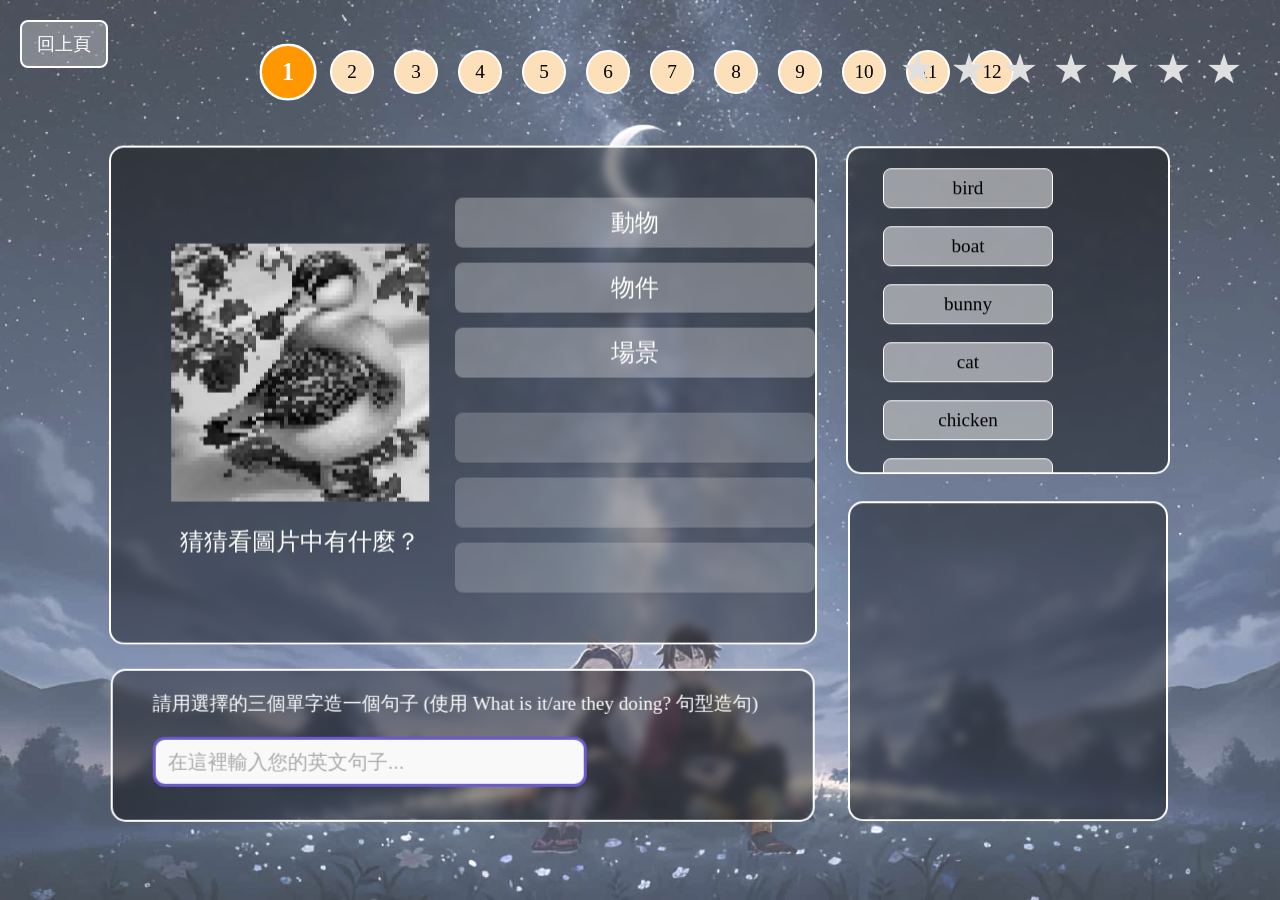
==== templates/easy_mode.html @ e544b6e7 "Add files via upload" ====
<!DOCTYPE html>
<html lang="zh-TW">
<head>
    <meta charset="UTF-8">
    <meta name="viewport" content="width=device-width, initial-scale=1.0">
    <title>簡單模式：單字解謎</title>
    <link rel="stylesheet" href="/static/css/easy_mode.css">
</head>
<body>
    <audio id="easy-bgm" src="/static/audio/music_easy.mp3" loop autoplay></audio>

    <div class="bg-layer"></div>
    <a href="/" alt="go-back">
        <button id="back-btn" class="back-btn">回上頁</button>
    </a>

    <div id="level-indicator">
        <div class="level-circle active">1</div>
        <div class="level-circle">2</div>
        <div class="level-circle">3</div>
        <div class="level-circle">4</div>
        <div class="level-circle">5</div>
        <div class="level-circle">6</div>
        <div class="level-circle">7</div>
        <div class="level-circle">8</div>
        <div class="level-circle">9</div>
        <div class="level-circle">10</div>
        <div class="level-circle">11</div>
        <div class="level-circle">12</div>
    </div>

    <div id="stars-container">
        <span class="star word-star">★</span>
        <span class="star word-star">★</span>
        <span class="star word-star">★</span>
        <span class="star sentence-star">★</span>
        <span class="star sentence-star">★</span>
        <span class="star sentence-star">★</span>
        <span class="star sentence-star">★</span>

        <div id="scoring-standards" class="scoring-standards">
            <h4>如何獲得更多星星?</h4>
            <ul>
                <li>⭐ 句子符合題目文法提示要求</li>
                <li>⭐ 句子使用了正確單字</li>
                <li>⭐ 沒有基本文法、拼寫問題且空格使用正確</li>
                <li>⭐ 句子表達流暢，達一定複雜度</li>  
            </ul>
        </div>
    </div>

    <div id="game-box" class="game-box">
        <div id="left-side">
            <img id="vague-image" src="" alt="vague-image">
            <p>猜猜看圖片中有什麼？</p>
        </div>
        <div id="right-side">
            <div id="tip-boxes">
                <div class="tip-box" id="tip1"></div>
                <div class="tip-box" id="tip2"></div>
                <div class="tip-box" id="tip3"></div>
            </div>
            <div id="answer-boxes">
                <div class="answer-box" id="answer1"></div>
                <div class="answer-box" id="answer2"></div>
                <div class="answer-box" id="answer3"></div>
            </div>
        </div>
    </div>

    <div class="sentence" id="sentence">
        <p>請用選擇的三個單字造一個句子</p>
        <input type="text" id="sentence-input" placeholder="在這裡輸入您的英文句子..." class="sentence-input">
        <button class="confirm-btn hidden">確認</button>
    </div>

    <div id="answer-area" class="answer-area">
        <div class="word-card">
            <div class="cards"></div>
            <button class="submit-btn hidden">檢查答案</button>
        </div> 
        <div class="feed-back">
            <div id="feedback-container"></div>
        </div> 
    </div>

    <div id="image-modal" class="modal-backdrop">
        <div class="modal-content">
            <div id="modal-summary-stars" class="modal-summary-stars">
                <span class="m-star">★</span>
                <span class="m-star">★</span>
                <span class="m-star">★</span>
                <span class="m-star">★</span>
                <span class="m-star">★</span>
                <span class="m-star">★</span>
                <span class="m-star">★</span>
            </div>
            <div class="modal-body">
                <div class="modal-body-flex">
                    <div class="image-column">
                        <h3>關卡原始圖片：</h3>
                        <img id="generated-image" src="" alt="Original Image">
                    </div>
                    <div class="image-column">
                        <h3>您用句子生成的圖片如下：</h3>
                        <div id="ai-loading-placeholder">圖片生成中...</div>
                        <img id="ai-generated-image" src="" alt="AI Generated Image" class="hidden">
                    </div>
                </div>
            </div>
            <div class="modal-footer">
                <button id="next-level-btn">下一關</button>
            </div>
        </div>
    </div>

    <script src="/static/script/easy_mode.js"></script>
</body>
</html>
---- static/css/easy_mode.css ----
body, html {
    margin: 0;
    padding: 0;
    height: 100%;
    overflow: hidden;
    font-family: "Noto Sans TC", "sans-serif"; 
    color: white;
    text-align: center;
    align-items: center;
    box-sizing: border-box;
}
.bg-layer {
    position: fixed;
    top: 0;
    left: 0;
    width: 100%;
    height: 100%;
    background-image: url('/static/image/background_easy.jpg');
    background-size: cover;
    background-position: center;
    background-repeat: no-repeat;
    opacity: 0.75; /* ✅ 只讓背景變透明 */
    z-index: -1; /* ✅ 在所有前景元素之下 */
}

#back-btn {
    position: fixed;
    top: 20px;
    left: 20px;
    padding: 10px 15px;
    background: rgba(255, 255, 255, 0.3);
    border: 2px solid white;
    border-radius: 8px;
    color: white;
    font-size: 1.1em;
    cursor: pointer;
    transition: background 0.3s ease;
}
#back-btn:hover {
    background: rgba(255, 255, 255, 0.5);
}

.game-box {
    position: absolute;
    top: 50%;
    left: 50%;
    width: 55%;
    height: 55%;
    transform: translate(-75%, -61%);
    background: rgba(0, 0, 0, 0.4);
    border: 2px solid white;
    border-radius: 15px;
    backdrop-filter: blur(5px);
    display: flex;
    justify-content: center;
    align-items: center;
}
.sentence {
    box-sizing: border-box;
    position: absolute;
    top: 50%;
    left: 40%;
    width: 55%;
    height: 17%;
    background: rgba(0, 0, 0, 0.4);
    border: 2px solid white;
    border-radius: 15px;
    backdrop-filter: blur(5px);
    transform: translate(-57%, 143%);
    text-align: left;
    font-size: 1.2em;
    padding: 0 40px;
}
.sentence p {
    margin: 20px 0;
}
/* 針對造句區域的樣式調整 */
.sentence-input {
    width: 70%; /* 依照使用者要求設定寬度 */
    height: 50px; /* 固定高度，使其看起來像長方形 */
    padding: 0 12px; /* 左右內邊距，上下由 height 決定 */
    line-height: 48px; /* 確保文字垂直居中 */
    box-sizing: border-box; /* 確保 padding/border 不增加總尺寸 */
    border: 3px solid #6A5ACD; /* 紫羅蘭色邊框 */
    border-radius: 12px;
    font-size: 20px;
    box-shadow: 0 4px 6px rgba(0, 0, 0, 0.1);
    font-family: 'Inter', Arial, sans-serif;
    transition: border-color 0.3s, box-shadow 0.3s;
    background-color: #f9f9f9;
    /* 關鍵：確保文字不會換行，且超出部分隱藏 */
    white-space: nowrap;
    overflow-x: auto; /* 允許橫向滾動查看超出內容 */
    overflow-y: hidden; /* 隱藏垂直滾動條 */
    margin-bottom: 50px;
}

.sentence-input::placeholder {
    color: #aaa;
}

.sentence-input:focus {
    outline: none;
    border-color: #483D8B; /* 深紫羅蘭色 */
    box-shadow: 0 0 10px rgba(72, 61, 139, 0.6);
}

.answer-area {
    position: absolute;
    top: 50%;
    left: 50%;
    width: 25%;
    height: 75%;
    transform: translate(65%, -45%);
    display: flex;
    justify-content: center;
    align-items: center;
    flex-direction: column;
    gap: 4%;
}
.word-card, .feed-back {
    width: 100%;
    height: 48%;
    background: rgba(0, 0, 0, 0.4); 
    border: 2px solid white;
    border-radius: 15px;
    backdrop-filter: blur(5px);
}
.word-card {
    display: flex;
    flex-direction: row;
    gap: 5%;
}
.cards{
    height: 100%;
    width: 75%;
    /* border: 3px solid black; */
    display: flex;
    flex-direction: column;
    gap: 10px;
    overflow-y: scroll;
}
.cards::-webkit-scrollbar {
    display: none;
}

.card {
    width: 70%;
    padding: 8px 0;
    margin: 4px auto;
    background: rgba(255, 255, 255, 0.5);
    border: 1px solid white;
    color: black;
    border-radius: 8px;
    text-align: center;
    font-size: 1.2em;
    cursor: pointer;
    transition: 0.2s;
}
.card:first-child {
    margin-top: 20px;
}
.card:last-child {
    margin-bottom: 20px;
}
.card:hover {
    background: rgba(255, 255, 255, 0.7);
}

.confirm {
    display: flex;
    height: 100%;
    width: 20%;
    /* border: 3px solid black; */
    align-items: flex-end;
    justify-content: left;
}

.feed-back {
    display: grid;
    box-sizing: border-box;
    padding: 20px 10px;
    text-align: center;
    justify-content: center;
    align-content: flex-start;
    font-size: 1em;
    overflow: hidden;
    overflow-y: auto;
}

.feed-back::-webkit-scrollbar {
    width: 0;
    height: 0;
}

#level-indicator {
    width: 100%;
    display: flex;
    justify-content: center;
    gap: 20px; /* 等距 */
    margin-top: 50px; /* 讓它在 game-box 上方 */
}

.level-circle {
    width: 40px;
    height: 40px;
    border-radius: 50%;
    background: rgb(252, 224, 186);
    color: black;
    border: 2px solid white;
    display: flex;
    justify-content: center;
    align-items: center;
    font-size: 1.2em;
    user-select: none; /* 禁止選取文字 */
    pointer-events: none; /* 禁止點擊 */
    transition: transform 0.3s ease, background 0.3s ease;
}
/* 當前關卡 */
.level-circle.active {
    transform: scale(1.4);
    background: rgb(255, 174, 45);
    color: black;
    font-weight: bold;
}
/* 星星 */
.star {
    font-size: 36px;
    color: #e0e0e0; /* 預設灰色 */
    transition: color 0.3s, transform 0.3s;
    display: inline-block;
}
.star.lit {
    color: #f1c40f; /* 亮黃色 */
    text-shadow: 0 0 10px rgba(241, 196, 15, 0.5);
    transform: scale(1.1);
}
#stars-container {
    display: flex;
    position: absolute;
    top: 5vh;
    right: 3vw;
    flex-direction: row;
    gap: 15px;
    cursor: help;
}
/* 資訊框的基本設定 */
.scoring-standards {
    display: none;        /* 預設隱藏 */
    position: absolute;
    top: 40px;            /* 出現在星星下方 */
    right: 0;             /* 靠右對齊 */
    width: 350px;
    background-color: rgba(0, 0, 0, 0.75); /* 半透明黑色背景 */
    color: white;
    padding: 15px;
    border-radius: 8px;
    box-shadow: 0 4px 15px rgba(0,0,0,0.3);
    z-index: 1000;        /* 確保在最上層 */
    text-align: left;
    pointer-events: none; /* 防止滑鼠滑入資訊框時造成閃爍 */
}

/* 核心邏輯：當滑鼠停留在容器上時，顯示資訊框 */
#stars-container:hover .scoring-standards {
    display: block;
}

/* 內部的文字樣式微調 */
.scoring-standards h4 {
    margin: 0 0 10px 0;
    color: #f1c40f;
    font-size: 1.1em;
}

.scoring-standards ul {
    margin: 0;
    padding-left: 0;
    list-style: none;
    font-size: 0.9em;
    line-height: 1.6;
}

/* 左側圖片區 */
#left-side {
    flex: 1;
    display: flex;
    justify-content: center; /* 水平置中 */
    align-items: center;     /* 垂直置中 */
    flex-direction: column;
    font-size: 1.5em;
    /* border: 2px solid black; */
    transform: translate(5%, 5%);
}
#left-side img {
    width: 75%;  /* 可自行調整 */
    height: auto;
    object-fit: cover;
}
/* 圖片淡出 */
#vague-image.fade-out {
    opacity: 0;
    transition: opacity 0.7s ease-in-out;
}

/* 圖片淡入 */
#vague-image.fade-in {
    opacity: 1;
    transition: opacity 0.7s ease-in-out;
}

/* 右側區域 */
#right-side {
    flex: 1;
    display: flex;
    flex-direction: column;
    justify-content: space-between; /* 上下分開 */
    align-items: center;            /* 水平置中 */
    padding: 20px 0;                /* 上下內距 */
    gap: 35px;
}

/* 上方提示框 */
#tip-boxes {
    display: flex;
    flex-direction: column;
    gap: 15px;
}
.tip-box {
    width: 360px;
    height: 50px;
    background: rgba(255, 255, 255, 0.3);
    border-radius: 8px;
    display: flex;
    justify-content: center;
    align-items: center;
    font-size: 1.5em;
}
/* 下方答案框 */
#answer-boxes {
    display: flex;
    flex-direction: column;
    gap: 15px;
}
/* 正確答案的綠色背景 */
.answer-box.correct, .answer-box.correct-locked {
    background-color: rgb(120, 255, 120); 
    color: black; /* 確保文字在淺綠背景上清晰 */
}

/* 錯誤答案的紅色背景 */
.answer-box.incorrect {
    background-color: rgb(255, 120, 120);
    color: black; /* 確保文字在淺紅背景上清晰 */
}

.answer-box {
    width: 360px;
    height: 50px;
    background: rgba(255, 255, 255, 0.2);
    border-radius: 8px;
    display: flex;
    justify-content: center;
    align-items: center;
    font-size: 1.5em;
}


 /* 移除 .ai-title 樣式 */
#feedback-container {
    min-height: 50px; /* 預留空間給打字內容，防止佈局跳動 */
    margin-bottom: 20px;
    white-space: pre-wrap; /* 保持文本中的換行符號 */
    font-size: 1.2rem;
    color: white;
}
/* 載入動畫點點 */
.loading-dot {
    animation: loading-pulse 1.5s infinite;
}
.modal-body-flex {
    display: flex;
    justify-content: center;
    align-items: flex-start;
    gap: 20px;
    margin-top: 15px;
}
.image-column {
    flex: 1;
    display: flex;
    flex-direction: column;
    align-items: center;
}
.image-column img {
    width: 100%;
    height: auto;
    max-height: 450px;
    object-fit: contain;
}
#ai-loading-placeholder {
    color: black;
    font-weight: bold; 
    margin-top: 20px;
}

/* Loading dots animation */
@keyframes blink {
    0% { opacity: 0.2; }
    20% { opacity: 1; }
    100% { opacity: 0.2; }
}

.loading-dot {
    font-weight: bold;
    animation: blink 1.4s infinite;
}
.loading-dot:nth-child(2) {
    animation-delay: 0.2s;
}
.loading-dot:nth-child(3) {
    animation-delay: 0.4s;
}

.confirm-btn {
    position: absolute;
    right: 20px;
    margin-bottom: 20px;
    padding: 8px 15px;
    border-radius: 8px;
    font-size: 1em;
    border: 2px solid white;
    background: rgb(252, 224, 186);
    transition: background 0.3s ease;
}
.submit-btn {
    position: absolute;
    right: 20px;
    bottom: 20px;
    padding: 8px 15px;
    border-radius: 8px;
    font-size: 1em;
    border: 2px solid white;
    background: rgb(252, 224, 186);
    transition: background 0.3s ease;
}
.confirm-btn:hover {
    background: rgb(255, 174, 45);
}
.submit-btn:hover {
    background: rgb(255, 174, 45);
}
/* 生成圖片按鈕樣式 */
#generate-image-btn {
    position: absolute;
    /* 讓按鈕位於輸入框右上方 (約與輸入框中央對齊) */
    bottom: 20px; 
    right: 120px;
    padding: 14px 18px;
    background-color: #3b5998; 
    color: white;
    border: none;
    border-radius: 5px;
    cursor: pointer;
    font-weight: bold;
    transition: background-color 0.2s;
    z-index: 10; 
}

#generate-image-btn:hover {
    background-color: #4c70ba;
}

@keyframes loading-pulse {
    0%, 100% { opacity: 1; }
    50% { opacity: 0.3; }
}


a {
    text-decoration: none; /*去掉文字底線*/
    color: inherit; /*保持文字原來顏色*/
}
.hidden {
    display: none !important;
    /* display: none ; */
}
/* ================= 模態視窗樣式 Start ================= */
.modal-backdrop {
    /* 蓋住整個畫面 */
    position: fixed;
    top: 0;
    left: 0;
    width: 100%;
    height: 100%;
    background-color: rgba(0, 0, 0, 0.7); /* 半透明黑色背景 */
    display: flex; /* 啟用 Flexbox 進行置中 */
    justify-content: center; /* 水平置中 */
    align-items: center; /* 垂直置中 */
    z-index: 1000; /* 確保在最上層 */
    visibility: hidden; /* 預設隱藏 */
    opacity: 0;
    transition: visibility 0s, opacity 0.3s ease;
}

.modal-backdrop.visible {
    visibility: visible;
    opacity: 1;
}

.modal-content {
    background-color: #fff;
    padding: 20px;
    border-radius: 15px;
    box-shadow: 0 4px 12px rgba(0, 0, 0, 0.2);
    /* 設置寬高並置中 */
    width: 70vw; /* 寬度 70% */
    height: 60vh; /* 高度 60% */
    max-width: 800px; /* 避免在超寬螢幕上過大 */
    max-height: 500px; /* 避免在超高螢幕上過高 */
    display: flex;
    flex-direction: column;
    justify-content: space-between; /* 讓內容與按鈕區分開 */
    align-items: center;
    text-align: center;
}

.modal-body {
    flex-grow: 1; /* 讓內容區佔據剩餘空間 */
    width: 100%;
    display: flex;
    flex-direction: column;
    justify-content: center;
    align-items: center;
    overflow: hidden; /* 確保內容不超出 */
}
        
.modal-body h3 {
    margin-bottom: 10px;
    color: #333;
}

.modal-body img {
    max-width: 90%;
    max-height: 80%; /* 留空間給標題 */
    border-radius: 8px;
    object-fit: contain; /* 確保圖片完整顯示 */
    border: 2px solid #ddd;
}

.modal-footer {
    width: 100%;
    padding-top: 15px;
    border-top: 1px solid #eee;
    display: flex;
    justify-content: center; /* 置中按鈕群組 */
    gap: 20px; /* 按鈕間距 */
}
        
.modal-footer button {
    padding: 10px 20px;
    border: none;
    border-radius: 8px;
    cursor: pointer;
    font-size: 16px;
    font-weight: bold;
    transition: background-color 0.2s;
}

.modal-summary-stars {
    text-align: center;
    margin-bottom: 20px;
    font-size: 2.5rem; /* 星星大一點比較霸氣 */
}

.m-star {
    color: #444; /* 預設暗灰色 */
    margin: 0 5px;
    transition: transform 0.2s ease, color 0.2s ease;
    display: inline-block;
}

.m-star.lit {
    color: #FFD700; /* 金色 */
    text-shadow: 0 0 10px rgba(255, 215, 0, 0.8);
    transform: scale(1.2); /* 亮起時稍微放大 */
}

#replay-btn {
    background-color: #6c757d; /* 灰色 */
    color: white;
}
#replay-btn:hover {
    background-color: #5a6268;
}

#next-level-btn {
    background-color: #007bff; /* 藍色 */
    color: white;
}
#next-level-btn:hover {
    background-color: #0056b3;
}
        
/* 關卡指示器樣式更新 (確保 active 狀態能正確顯示) */
.level-circle.active {
    background-color: #ff9800; /* 活躍關卡顏色 */
    color: white;
    transform: scale(1.3);
    font-weight: bold;
}
.level-circle {
    /* 假設您的 CSS 中有基礎樣式，這裡只加上過渡效果 */
    transition: all 0.2s ease;
}
/* ================= 模態視窗樣式 End ================= */


@media screen and (max-width: 768px) {
    .game-box {
        width: 90%;
        height: 35%;
        transform: translate(-50%, -80%);
    }
    #left-side img {
        width: 80%;  /* 可自行調整 */
    }
    .sentence {
        width: 90%;
        height: 14%;
        transform: translate(-39%, 65%);
        font-size: 1.1em;
        padding: 0 20px;
    }
    .sentence p {
        margin: 8px 0;
    }
    .sentence-input {
        height: 35px; /* 固定高度，使其看起來像長方形 */
        width: 60%;
        font-size: 15px;
    }
    .answer-area {
        width: 90%;
        height: 25%;
        transform: translate(-50%, 100%);
        flex-direction: row;
    }
    .word-card, .feed-back {
        height: 70%;
        transform: translateY(-20%);
    }
    .cards {
        width: 70%;
        font-size: 12px;
    }
    .confirm {
        width: 25%;
    }
    .card {
        width: 70%;
        padding: 3px 0;
        margin: 4px auto;
        background: rgba(255, 255, 255, 0.5);
        border: 1px solid white;
        color: black;
        border-radius: 8px;
        text-align: center;
        font-size: 1.2em;
        cursor: pointer;
        transition: 0.2s;
    }
    .confirm-btn {
        margin-bottom: 10px;
        padding: 4px 8px;
        border-radius: 8px;
        font-size: 0.8em;
    }

    .submit-btn {
        writing-mode: vertical-lr;
        right: 10px;
        bottom: 10px;
        padding: 5px 9px;
        font-size: 0.5em;
    }

    #level-indicator {
        gap: 10px;
        font-size: 0.8em;
        margin-top: 120px;
    }
    .level-circle {
        width: 23px;
        height: 23px;
    }
    .star {
        font-size: 2rem;
    }
    #stars-container {
        top: 5vh;
        right: 3vw;
        gap: 10px;
    }

    #left-side {
        font-size: 1em;
    }
    #right-side {
        gap: 30px;
    }

    #tip-boxes {
        gap: 10px;
    }
    #answer-boxes {
        gap: 10px;
    }

    .tip-box {
        width: 160px;
        height: 30px;
        font-size: 1em;
    }
    .answer-box {
        width: 160px;
        height: 30px;
        font-size: 1em;
    }
    #feedback-container {
        margin-top: 20px;
        font-size: 0.8rem;
        color: white;
        /* border: 2px solid white; */
    }
    #generate-image-btn {
        bottom: 10px; 
        right: 80px;
        padding: 6px 12px;
        border-radius: 10px;
    }
    .modal-content {
        background-color: #fff;
        padding: 20px;
        border-radius: 15px;
        box-shadow: 0 4px 12px rgba(0, 0, 0, 0.2);
        /* 設置寬高並置中 */
        width: 80vw; /* 寬度 80% */
        height: 50vh; /* 高度 50% */
    }
}
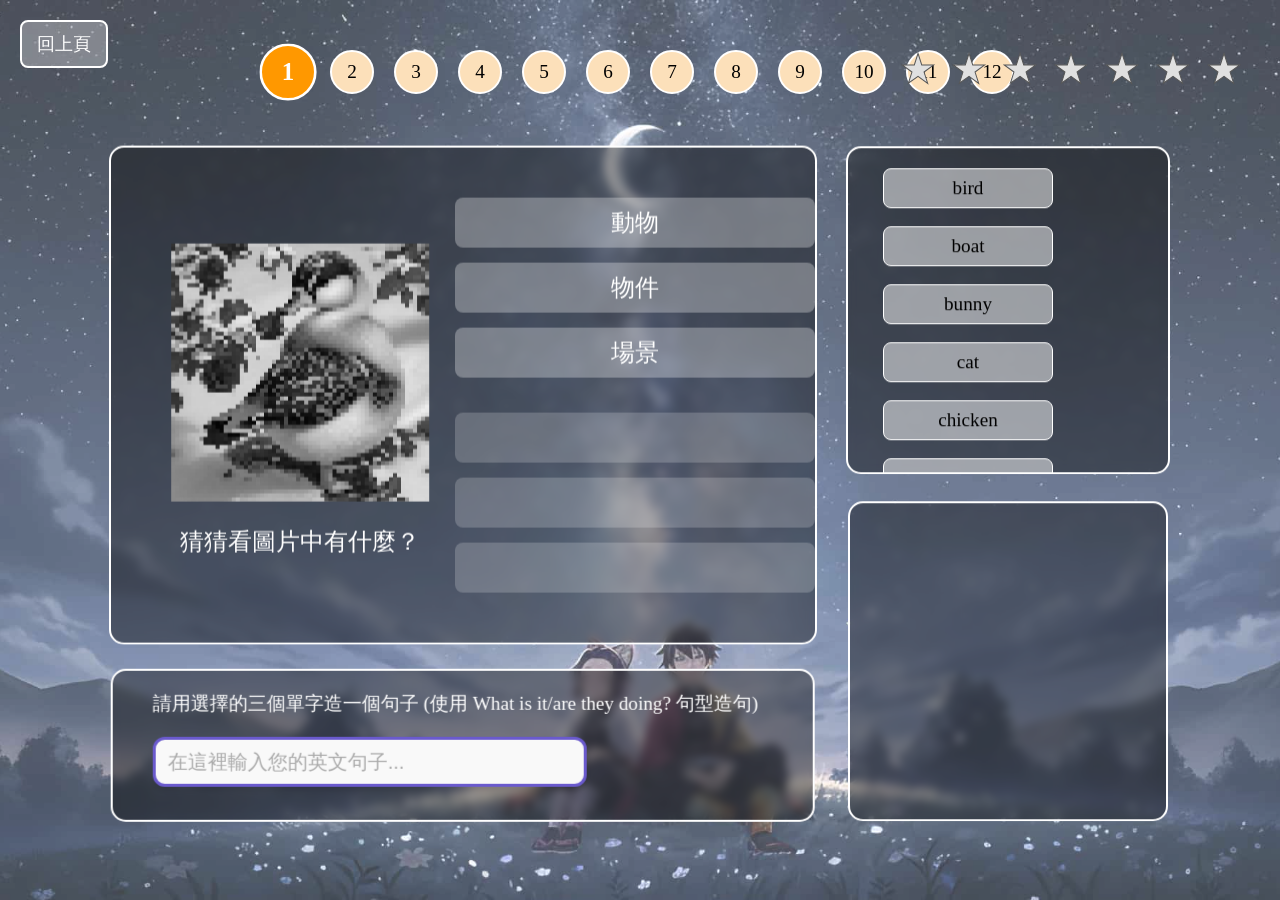
==== commit b9fbb4cb: "Update easy_mode.html" ====
--- a/templates/easy_mode.html
+++ b/templates/easy_mode.html
@@ -6,6 +6,7 @@
     <title>簡單模式：單字解謎</title>
     <link rel="stylesheet" href="/static/css/easy_mode.css">
 </head>
+
 <body>
     <audio id="easy-bgm" src="/static/audio/music_easy.mp3" loop autoplay></audio>
 
@@ -42,9 +43,9 @@
             <h4>如何獲得更多星星?</h4>
             <ul>
                 <li>⭐ 句子符合題目文法提示要求</li>
-                <li>⭐ 句子使用了正確單字</li>
-                <li>⭐ 沒有基本文法、拼寫問題且空格使用正確</li>
-                <li>⭐ 句子表達流暢，達一定複雜度</li>  
+                <li>⭐ 句子完全使用了所選擇的三個單字</li>
+                <li>⭐ 基本文法、大小寫、標點與空格使用正確</li>
+                <li>⭐ 句子使用適當形容詞，達一定長度、豐富度</li>  
             </ul>
         </div>
     </div>
@@ -116,4 +117,4 @@
 
     <script src="/static/script/easy_mode.js"></script>
 </body>
-</html>+</html>
--- a/static/css/easy_mode.css
+++ b/static/css/easy_mode.css
@@ -229,6 +229,8 @@
     color: #e0e0e0; /* 預設灰色 */
     transition: color 0.3s, transform 0.3s;
     display: inline-block;
+    -webkit-text-stroke: 1px #555; /* 1px 寬的黑色邊框 */
+
 }
 .star.lit {
     color: #f1c40f; /* 亮黃色 */
@@ -250,7 +252,7 @@
     position: absolute;
     top: 40px;            /* 出現在星星下方 */
     right: 0;             /* 靠右對齊 */
-    width: 350px;
+    width: 300px;
     background-color: rgba(0, 0, 0, 0.75); /* 半透明黑色背景 */
     color: white;
     padding: 15px;
@@ -514,9 +516,9 @@
     box-shadow: 0 4px 12px rgba(0, 0, 0, 0.2);
     /* 設置寬高並置中 */
     width: 70vw; /* 寬度 70% */
-    height: 60vh; /* 高度 60% */
+    height: 70vh; /* 高度 70% */
     max-width: 800px; /* 避免在超寬螢幕上過大 */
-    max-height: 500px; /* 避免在超高螢幕上過高 */
+    max-height: 600px; /* 避免在超高螢幕上過高 */
     display: flex;
     flex-direction: column;
     justify-content: space-between; /* 讓內容與按鈕區分開 */
@@ -618,8 +620,8 @@
 @media screen and (max-width: 768px) {
     .game-box {
         width: 90%;
-        height: 35%;
-        transform: translate(-50%, -80%);
+        height: 30%;
+        transform: translate(-50%, -100%);
     }
     #left-side img {
         width: 80%;  /* 可自行調整 */
@@ -627,31 +629,36 @@
     .sentence {
         width: 90%;
         height: 14%;
-        transform: translate(-39%, 65%);
-        font-size: 1.1em;
+        transform: translate(-39%, 120%);
+        font-size: 0.8em;
         padding: 0 20px;
+        z-index: 1000;
     }
     .sentence p {
         margin: 8px 0;
     }
     .sentence-input {
-        height: 35px; /* 固定高度，使其看起來像長方形 */
-        width: 60%;
-        font-size: 15px;
+        height: 35%; 
+        width: 80%;
+        font-size: 14px;
+        transform: translateY(-15%);
     }
     .answer-area {
         width: 90%;
-        height: 25%;
-        transform: translate(-50%, 100%);
-        flex-direction: row;
-    }
-    .word-card, .feed-back {
-        height: 70%;
+        height: 35%;
+        transform: translate(-50%, 50%);
+    }
+    .word-card {
+        height: 40%;
+        transform: translateY(-125%);
+    }
+    .feed-back {
+        height: 45%;
         transform: translateY(-20%);
     }
     .cards {
-        width: 70%;
-        font-size: 12px;
+        width: 60%;
+        font-size: 16px;
     }
     .confirm {
         width: 25%;
@@ -670,31 +677,32 @@
         transition: 0.2s;
     }
     .confirm-btn {
-        margin-bottom: 10px;
+        right: 10px;
+        margin-top: 2px;
         padding: 4px 8px;
         border-radius: 8px;
         font-size: 0.8em;
+        transform: translateY(-20%);
     }
 
     .submit-btn {
-        writing-mode: vertical-lr;
         right: 10px;
         bottom: 10px;
         padding: 5px 9px;
-        font-size: 0.5em;
+        font-size: 1em;
     }
 
     #level-indicator {
         gap: 10px;
-        font-size: 0.8em;
-        margin-top: 120px;
+        font-size: 0.5em;
+        margin-top: 90px;
     }
     .level-circle {
-        width: 23px;
-        height: 23px;
+        width: 16px;
+        height: 16px;
     }
     .star {
-        font-size: 2rem;
+        font-size: 1.5rem;
     }
     #stars-container {
         top: 5vh;
@@ -706,25 +714,25 @@
         font-size: 1em;
     }
     #right-side {
-        gap: 30px;
+        gap: 20px;
     }
 
     #tip-boxes {
-        gap: 10px;
+        gap: 5px;
     }
     #answer-boxes {
-        gap: 10px;
+        gap: 5px;
     }
 
     .tip-box {
-        width: 160px;
-        height: 30px;
-        font-size: 1em;
+        width: 120px;
+        height: 25px;
+        font-size: 0.7em;
     }
     .answer-box {
-        width: 160px;
-        height: 30px;
-        font-size: 1em;
+        width: 120px;
+        height: 25px;
+        font-size: 0.7em;
     }
     #feedback-container {
         margin-top: 20px;
@@ -737,6 +745,9 @@
         right: 80px;
         padding: 6px 12px;
         border-radius: 10px;
+    }
+    .modal-body h3 {
+        font-size: 10px;
     }
     .modal-content {
         background-color: #fff;
@@ -745,6 +756,9 @@
         box-shadow: 0 4px 12px rgba(0, 0, 0, 0.2);
         /* 設置寬高並置中 */
         width: 80vw; /* 寬度 80% */
-        height: 50vh; /* 高度 50% */
-    }
-}+        height: 45vh; /* 高度 45% */
+    }
+    .modal-summary-stars {
+        font-size: 1.5rem; 
+    }
+}
